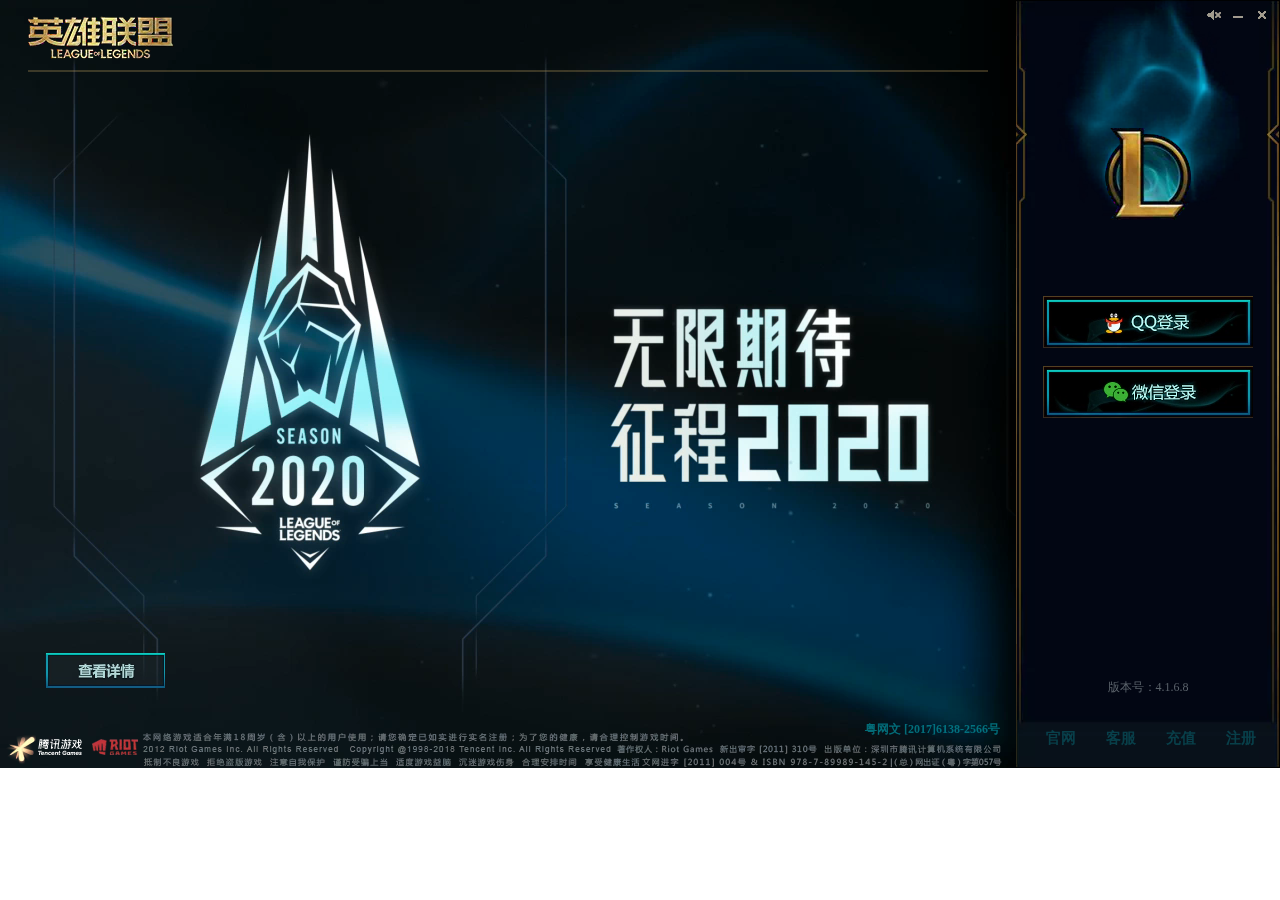
==== 英雄联盟客户端/index.html @ 6545afcc "Add files via upload" ====
<!DOCTYPE html>
<html lang="en">
<head>
    <meta charset="UTF-8">
    <title>英雄联盟-LOL-网页端</title>
    <link rel="stylesheet" href="css/index.css">
</head>
<body>

<div class="main">
    <!--动态海报-->
    <video src="meida/login_page.webm" autoplay loop></video>
    <!--主页面左上角的中文logo-->
    <div class="logo_cn"></div>
    <div class="short_line"></div>
    <!--主页面右上角的工具条-->
    <ul class="tool">
        <li class="tool_voice"></li>
        <li class="tool_small"></li>
        <li class="tool_close"></li>
    </ul>
    <!--主页面右侧登录区域-->
    <div class="loginBox">
        <!--动态logo-->
        <div class="loginBox_logo">
            <div class="loginBox_logopic"></div>
        </div>
        <!--QQ登录按钮-->
        <a href="#" class="loginBox_qqLogin"></a>
        <!--微信登录按钮-->
        <a href="#" class="loginBox_wxLogin"></a>
        <!--版本号-->
        <p class="loginBox_versionNum">版本号：4.1.6.8</p>
        <!--导航栏-->
        <ul class="loginBox_bottomNav">
            <li><a href="#">官网</a></li>
            <li><a href="#">客服</a></li>
            <li><a href="#">充值</a></li>
            <li><a href="#">注册</a></li>
        </ul>
    </div>
    <!--左下角“详细信息”按钮-->
    <a class="learnMore" href="#"></a>
    <!--许可链接-->
    <a class="admin" href="#" >粤网文 [2017]6138-2566号</a>
    <!--最下面的版权声明-->
    <div class="copyright"></div>
</div>
</body>
</html>
---- 英雄联盟客户端/css/index.css ----
*{
    margin:0;
    padding:0;
}
ul,li{
    list-style: none;
}
a{
    text-decoration: none;
    color: #08535e;
}
/*主体*/
.main{
    position: relative;
    width: 1280px;
    height: 768px;
    margin:0 auto;
    background: url(../upload/login_page.jpg) no-repeat;
}
/*动态海报*/
video{
    display: block;
    position: absolute;
    top: 0;
    left: 0;
    width: 1280px;
    height: 768px;
}
/*主页面左上角的中文logo*/
.logo_cn{
    position: absolute;
    left: 28px;
    top: 16px;
    width: 148px;
    height: 44px;
    background: url("../upload/sprit_.png")no-repeat -138px -5px;
}
.short_line{
    position: absolute;
    left:28px;
    top:70px;
    width:960px;
    height: 2px;
    background: url("../upload/shortLine.png")no-repeat ;
}
/*主页面右上角的工具条*/
.tool{
    position: absolute;
    right:5px;
    z-index: 999;
}

[class^="tool_"]{
    float: left;
    margin:10px 6px;
    width: 12px;
    height: 10px;
    background:url("../upload/sprit_.png")no-repeat -30px -2px;
    cursor: pointer;
}
.tool_voice{
    width:14px;
}
.tool_voice:hover{
    width:14px;
    background-position: -44px -2px;
}
.tool_voice2{
    width:14px;
    background-position: -60px -2px;
}
.tool_voice2:hover{
    width:14px;
    background-position: -74px -2px;
}
.tool_small{
    background-position: -2px -3px;
}
.tool_small:hover{
    background-position: -16px -3px;
}
.tool_close{
    background-position: -2px -17px;
}
.tool_close:hover{
    background-position: -17px -17px;
}
/*主页面右侧登录区域*/
.loginBox{
    position: absolute;
    right:0;
    top:0;
    width: 264px;
    height: 100%;
    background: url(../upload/loginBg.png) -13px 0 ;
}
    /*动态logo*/
.loginBox_logo{
    position: absolute;
    top:0;
    left:50%;
    transform: translateX(-50%);
    width:200px;
    height:220px;
    background: url(../upload/loginLogoEffect.webp) no-repeat 0 -18px;
    background-size: 110% 110%;
}
.loginBox_logopic{
    position: absolute;
    bottom: 0;
    left:50%;
    transform: translateX(-50%);
    width: 86px;
    height: 92px;
    background: url(../upload/loginLogo.png) no-repeat;
}
    /*QQ登录按钮*/
.loginBox_qqLogin{
    position: absolute;
    top:296px;
    left: 50%;
    transform: translateX(-50%);
    width:210px;
    height: 52px;
    background: url("../upload/sprit_.png")no-repeat -230px -770px;
}
.loginBox_qqLogin:hover{
    background-position: -230px -825px;
}
    /*微信登录按钮*/
.loginBox_wxLogin{
    position: absolute;
    top:366px;
    left: 50%;
    transform: translateX(-50%);
    width:210px;
    height: 52px;
    background:url("../upload/sprit_.png")no-repeat 0 -770px;
}
    /*版本号*/
.loginBox_wxLogin:hover{
    background-position: 0 -825px;
}
    /*版本号*/
.loginBox_versionNum{
    position: absolute;
    bottom:72px;
    width: 100%;
    text-align: center;
    color: #5a626a;
    font-size: 12px;
    user-select:none;
}
    /*导航栏*/
.loginBox_bottomNav{
    position: absolute;
    bottom:20px;
    font-size:15px;
}
.loginBox_bottomNav li{
    float: left;
    margin-left:30px;
    font-weight:600;
    opacity: 0.7;
    transition: all .3s;
}
.loginBox_bottomNav li:hover{
    opacity:1;
}
/*左下角“详细信息”按钮*/
.learnMore{
    position: absolute;
    left:45px;
    bottom:80px;
    width: 120px;
    height: 35px;
    background: url("../upload/sprit_.png") no-repeat 0 -456px;
}
.learnMore:hover{
    background-position: 0 -496px;
 }
/*许可证明*/
.admin{
    display: block;
    position: absolute;
    right:280px;
    bottom:30px;
    font-size:12px;
    font-weight:600;
    color: #0393a2;
    opacity:0.7;
}
.admin:hover{
    opacity:1;
}
/*最下面的版权声明*/
.copyright{
    position: absolute;
    left:0;
    bottom: 0;
    width: 1010px;
    height: 35px;
    background: url("../upload/copyright.png") no-repeat;
}
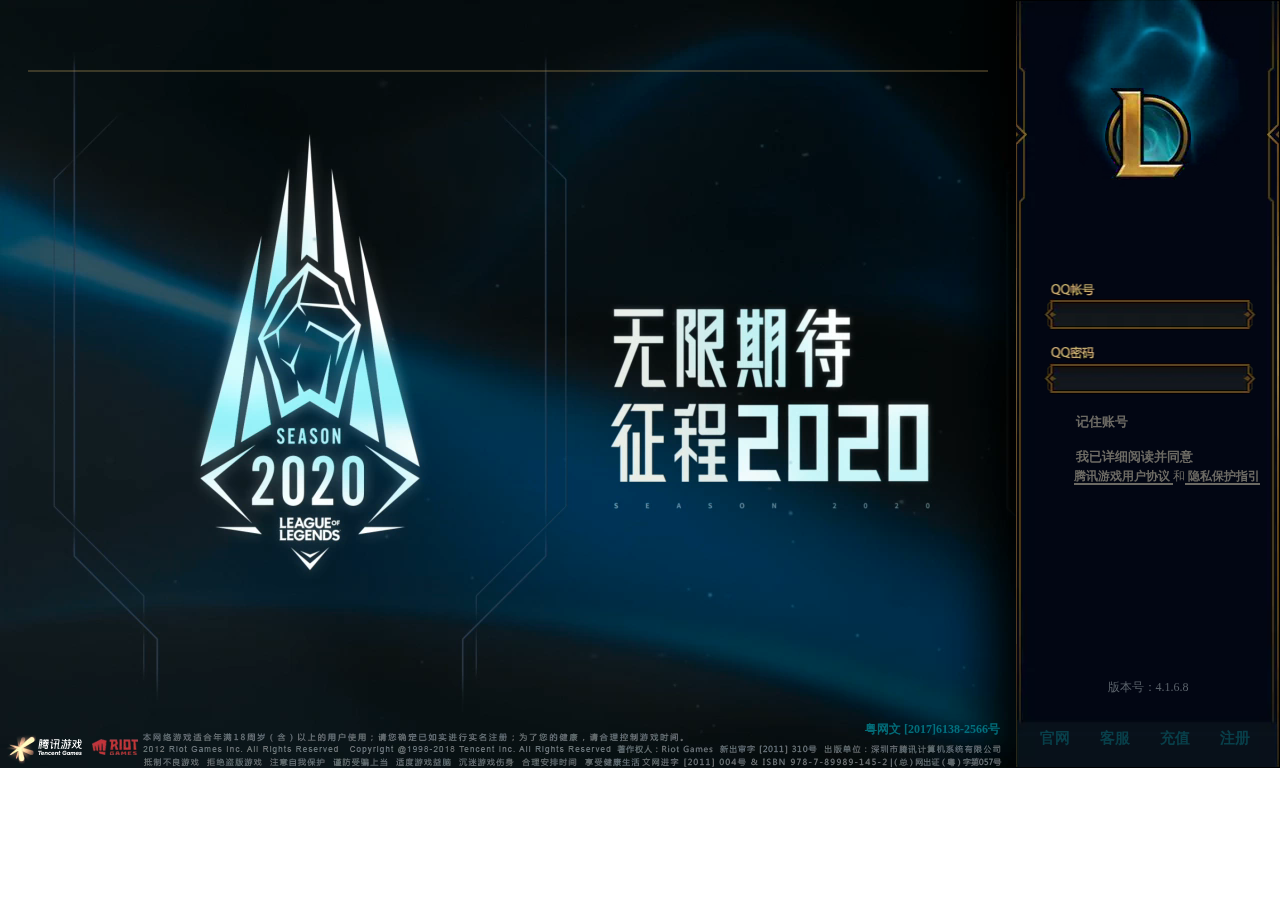
==== commit 1bad3f6d: "Add files via upload" ====
--- a/英雄联盟客户端/index.html
+++ b/英雄联盟客户端/index.html
@@ -3,6 +3,7 @@
 <head>
     <meta charset="UTF-8">
     <title>英雄联盟-LOL-网页端</title>
+    <link rel="stylesheet" href="css/common.css">
     <link rel="stylesheet" href="css/index.css">
 </head>
 <body>
@@ -26,19 +27,57 @@
             <div class="loginBox_logopic"></div>
         </div>
         <!--QQ登录按钮-->
-        <a href="#" class="loginBox_qqLogin"></a>
+        <a href="#" class="loginBox_qqLogin">
+            <i class="loginBox_qqLogin2"></i>
+        </a>
         <!--微信登录按钮-->
-        <a href="#" class="loginBox_wxLogin"></a>
+        <a href="#" class="loginBox_wxLogin">
+            <i class="loginBox_wxLogin2"></i>
+        </a>
+        <!--登录区域-->
+        <div class="loginBox_login">
+            <!--登录入口tab表头-->
+            <div class="loginBox_login_list">
+                <ul>
+                    <li class="list_qq_on"></li>
+                    <li class="list_wx_off"></li>
+                </ul>
+            </div>
+            <!--登录入口tab内容-->
+            <div class="loginBox_login_con">
+                <ul>
+                    <li>
+                        <div class="con_user">
+                            <a href="#"></a>
+                            <input class="userName" type="text">
+                            <input class="userPwd" type="password">
+                        </div>
+                        <div class="remember_userName"><i></i><p>记住账号</p></div>
+                        <div class="remember_readMe">
+                            <i></i>
+                            <p>我已详细阅读并同意</p>
+
+                        </div>
+                        <p class="agreement"><a href="#">腾讯游戏用户协议&nbsp;</a>和<a href="#">&nbsp;隐私保护指引</a></p>
+                    </li>
+                    <li></li>
+                    <li></li>
+                </ul>
+            </div>
+        </div>
         <!--版本号-->
         <p class="loginBox_versionNum">版本号：4.1.6.8</p>
-        <!--导航栏-->
-        <ul class="loginBox_bottomNav">
-            <li><a href="#">官网</a></li>
-            <li><a href="#">客服</a></li>
-            <li><a href="#">充值</a></li>
-            <li><a href="#">注册</a></li>
-        </ul>
+
+
+
     </div>
+    <!--导航栏-->
+    <ul class="bottomNav">
+        <li><a href="#">官网</a></li>
+        <li><a href="#">客服</a></li>
+        <li><a href="#">充值</a></li>
+        <li><a href="#">注册</a></li>
+    </ul>
     <!--左下角“详细信息”按钮-->
     <a class="learnMore" href="#"></a>
     <!--许可链接-->
--- a/英雄联盟客户端/css/common.css
+++ b/英雄联盟客户端/css/common.css
@@ -0,0 +1,127 @@
+*{
+    margin:0;
+    padding:0;
+}
+ul,li{
+    list-style: none;
+}
+a{
+    text-decoration: none;
+    color: #08535e;
+}
+/*主体*/
+.main{
+    position: relative;
+    width: 1280px;
+    height: 768px;
+    margin:0 auto;
+    background: url(../upload/login_page.jpg) no-repeat;
+}
+/*动态海报*/
+video{
+    display: block;
+    position: absolute;
+    top: 0;
+    left: 0;
+    width: 1280px;
+    height: 768px;
+}
+/*主页面左上角的中文logo*/
+.logo_cn{
+    position: absolute;
+    left: 28px;
+    top: 16px;
+    width: 148px;
+    height: 44px;
+    background: url("../upload/sprit1.png")no-repeat -138px -5px;
+}
+.short_line{
+    position: absolute;
+    left:28px;
+    top:70px;
+    width:960px;
+    height: 2px;
+    background: url("../upload/shortLine.png")no-repeat ;
+}
+/*主页面右上角的工具条*/
+.tool{
+    position: absolute;
+    right:5px;
+    z-index: 999;
+}
+
+[class^="tool_"]{
+    float: left;
+    margin:10px 6px;
+    width: 12px;
+    height: 10px;
+    background:url("../upload/sprit1.png")no-repeat -44px -2px;
+    cursor: pointer;
+    transition: all .2s linear;
+    opacity: .7;
+}
+
+.tool_voice{
+    width:14px;
+}
+.tool_voice:hover,
+.tool_voice2:hover,
+.tool_small:hover,
+.tool_close:hover
+{
+    opacity: 1;
+}
+.tool_voice2{
+    width:14px;
+    background-position: -74px -2px;
+}
+
+.tool_small{
+    background-position: -16px -3px;
+}
+
+.tool_close{
+    background-position:  -17px -17px;
+}
+
+/*许可证明*/
+.admin{
+    display: block;
+    position: absolute;
+    right:280px;
+    bottom:30px;
+    font-size:12px;
+    font-weight:600;
+    color: #0393a2;
+    opacity:0.7;
+}
+.admin:hover{
+    opacity:1;
+}
+/*导航栏*/
+.bottomNav{
+    position: absolute;
+    bottom:20px;
+    right:30px;
+    font-size:15px;
+}
+.bottomNav li{
+    float: left;
+    margin-left:30px;
+    font-weight:600;
+    opacity: 0.7;
+    transition: all .3s;
+}
+.bottomNav li:hover{
+    opacity:1;
+}
+/*最下面的版权声明*/
+.copyright{
+    position: absolute;
+    left:0;
+    bottom: 0;
+    width: 1010px;
+    height: 35px;
+    background: url("../upload/copyright.png") no-repeat;
+}
+
--- a/英雄联盟客户端/css/index.css
+++ b/英雄联盟客户端/css/index.css
@@ -1,90 +1,3 @@
-*{
-    margin:0;
-    padding:0;
-}
-ul,li{
-    list-style: none;
-}
-a{
-    text-decoration: none;
-    color: #08535e;
-}
-/*主体*/
-.main{
-    position: relative;
-    width: 1280px;
-    height: 768px;
-    margin:0 auto;
-    background: url(../upload/login_page.jpg) no-repeat;
-}
-/*动态海报*/
-video{
-    display: block;
-    position: absolute;
-    top: 0;
-    left: 0;
-    width: 1280px;
-    height: 768px;
-}
-/*主页面左上角的中文logo*/
-.logo_cn{
-    position: absolute;
-    left: 28px;
-    top: 16px;
-    width: 148px;
-    height: 44px;
-    background: url("../upload/sprit_.png")no-repeat -138px -5px;
-}
-.short_line{
-    position: absolute;
-    left:28px;
-    top:70px;
-    width:960px;
-    height: 2px;
-    background: url("../upload/shortLine.png")no-repeat ;
-}
-/*主页面右上角的工具条*/
-.tool{
-    position: absolute;
-    right:5px;
-    z-index: 999;
-}
-
-[class^="tool_"]{
-    float: left;
-    margin:10px 6px;
-    width: 12px;
-    height: 10px;
-    background:url("../upload/sprit_.png")no-repeat -30px -2px;
-    cursor: pointer;
-}
-.tool_voice{
-    width:14px;
-}
-.tool_voice:hover{
-    width:14px;
-    background-position: -44px -2px;
-}
-.tool_voice2{
-    width:14px;
-    background-position: -60px -2px;
-}
-.tool_voice2:hover{
-    width:14px;
-    background-position: -74px -2px;
-}
-.tool_small{
-    background-position: -2px -3px;
-}
-.tool_small:hover{
-    background-position: -16px -3px;
-}
-.tool_close{
-    background-position: -2px -17px;
-}
-.tool_close:hover{
-    background-position: -17px -17px;
-}
 /*主页面右侧登录区域*/
 .loginBox{
     position: absolute;
@@ -94,7 +7,7 @@
     height: 100%;
     background: url(../upload/loginBg.png) -13px 0 ;
 }
-    /*动态logo*/
+/*动态logo*/
 .loginBox_logo{
     position: absolute;
     top:0;
@@ -102,46 +15,215 @@
     transform: translateX(-50%);
     width:200px;
     height:220px;
-    background: url(../upload/loginLogoEffect.webp) no-repeat 0 -18px;
+    background: url(../upload/loginLogoEffect.webp) no-repeat 0 -55px;
     background-size: 110% 110%;
 }
 .loginBox_logopic{
     position: absolute;
-    bottom: 0;
+    bottom: 40px;
     left:50%;
     transform: translateX(-50%);
     width: 86px;
     height: 92px;
     background: url(../upload/loginLogo.png) no-repeat;
 }
-    /*QQ登录按钮*/
+
+/*QQ登录按钮*/
 .loginBox_qqLogin{
+    display: none;
     position: absolute;
     top:296px;
     left: 50%;
     transform: translateX(-50%);
     width:210px;
     height: 52px;
-    background: url("../upload/sprit_.png")no-repeat -230px -770px;
-}
-.loginBox_qqLogin:hover{
-    background-position: -230px -825px;
-}
-    /*微信登录按钮*/
+    background: url("../upload/sprit1.png")no-repeat -230px -770px;
+    /*-230px -825px*/
+}
+.loginBox_qqLogin2{
+    display: block;
+    width: 100%;
+    height: 100%;
+    background: url("../upload/sprit1.png")no-repeat -230px -825px;
+    opacity: 0;
+    transition:all .2s linear;
+}
+.loginBox_qqLogin2:hover{
+    opacity: 1;
+}
+/*微信登录按钮*/
 .loginBox_wxLogin{
+    display: none;
     position: absolute;
     top:366px;
     left: 50%;
     transform: translateX(-50%);
     width:210px;
     height: 52px;
-    background:url("../upload/sprit_.png")no-repeat 0 -770px;
-}
-    /*版本号*/
-.loginBox_wxLogin:hover{
-    background-position: 0 -825px;
-}
-    /*版本号*/
+    background:url("../upload/sprit1.png")no-repeat 0 -770px;
+    /*0 -825px*/
+}
+.loginBox_wxLogin2{
+    display: block;
+    width: 100%;
+    height: 100%;
+    background: url("../upload/sprit1.png")no-repeat 0 -825px;
+    opacity: 0;
+    transition:all .2s linear;
+}
+.loginBox_wxLogin2:hover{
+    opacity: 1;
+}
+/*登录入口*/
+.loginBox_login{
+    position: absolute;
+    top:228px;
+    left:20px;
+    width:228px;
+    height: 450px;
+    /*background: #ff0414;*/
+}
+.loginBox_login_list{
+    width: 100%;
+    /*background: #ff9999;*/
+}
+/*登录入口tab表头*//*:qq_on:-240px -952px wx_on:-470 -852*/
+.loginBox_login_list li{
+    float: left;
+    width: 114px;
+    height: 34px;
+    background: url("../upload/sprit1.png") no-repeat -240px -952px;
+    cursor: pointer;
+}
+/*qq登录off状态*/
+.loginBox_login_list .list_qq_off{
+    background-position:-120px -952px;
+    opacity: .5;
+    transition: all .2s linear;
+}
+/*qq登录off状态：hover*/
+.loginBox_login_list .list_qq_off:hover{
+    opacity: 1;
+}
+/*wx登录on状态*/
+.loginBox_login_list .list_wx_on{
+    background-position:-470px -852px;
+}
+/*wx登录off状态*/
+.loginBox_login_list .list_wx_off{
+    background-position:-470px -812px;
+    opacity: .5;
+    transition: all .2s linear;
+}
+/*wx登录off状态：hover*/
+.loginBox_login_list .list_wx_off:hover{
+    opacity: 1;
+}
+
+/*登录入口tab内容*/
+.loginBox_login_con{
+    position: absolute;
+    bottom:0;
+    width: 100%;
+    height: 405px;
+    /*background: #fffbf4;*/
+}
+/*li(1)  qq登录输入框背景*/
+.con_user{
+    position: absolute;
+    left: 50%;
+    top: 10px;
+    transform: translateX(-50%);
+    width:213px;
+    height: 111px;
+    background: url("../upload/inputBg.png");
+}
+.con_user a{
+    position: absolute;
+    left: 180px;
+    top:25px;
+    width: 20px;
+    height: 20px;
+    background: url("../upload/sprit1.png")no-repeat -6px -434px;
+    cursor: pointer;
+}
+.con_user a:hover{
+    background-position: -26px -434px;
+}
+
+
+/*li(1)  qq登录---username*/
+.userName,
+.userPwd{
+    position: absolute;
+    left: 15px;
+    top: 20px;
+    width:70%;
+    height:20px;
+    background: transparent;
+    color: #b1aea4;
+    font-size:12px;
+    border: 0;
+}
+/*li(1)  qq登录---userpwd*/
+.userPwd{
+    top:85px;
+}
+
+.remember_userName{
+    position: absolute;
+    left: 15px;
+    top:140px;
+    cursor: pointer;
+}
+.remember_readMe{
+    position: absolute;
+    left: 15px;
+    top:175px;
+    font-size:12px;
+    color: #9a9586;
+    cursor: pointer;
+}
+.remember_userName i,
+.remember_readMe i
+{
+    float: left;
+    width:20px;
+    height: 18px;
+    background: url("../upload/sprit1.png") no-repeat -301px -2px;
+}
+.remember_userName p,
+.remember_readMe p{
+    float: left;
+    margin-left:5px;
+    font-size:13px;
+    font-weight: 600;
+    color: #9a9586;
+    opacity:.7;
+    transition: all .2s linear;
+}
+.remember_userName p:hover,
+.remember_readMe p:hover{
+    opacity:1;
+}
+
+.agreement{
+    position: absolute;
+    top: 195px;
+    left: 38px;
+    font-size:12px;
+    color: #9a9586;
+    opacity:.7;
+}
+.agreement a{
+    font-size:12px;
+    font-weight: 600;
+    color: #9a9586;
+    border-bottom: 2px solid #9a9586;
+}
+
+
+/*版本号*/
 .loginBox_versionNum{
     position: absolute;
     bottom:72px;
@@ -151,22 +233,6 @@
     font-size: 12px;
     user-select:none;
 }
-    /*导航栏*/
-.loginBox_bottomNav{
-    position: absolute;
-    bottom:20px;
-    font-size:15px;
-}
-.loginBox_bottomNav li{
-    float: left;
-    margin-left:30px;
-    font-weight:600;
-    opacity: 0.7;
-    transition: all .3s;
-}
-.loginBox_bottomNav li:hover{
-    opacity:1;
-}
 /*左下角“详细信息”按钮*/
 .learnMore{
     position: absolute;
@@ -174,32 +240,8 @@
     bottom:80px;
     width: 120px;
     height: 35px;
-    background: url("../upload/sprit_.png") no-repeat 0 -456px;
+    background: url("../upload/sprit1.png") no-repeat 0 -456px;
 }
 .learnMore:hover{
     background-position: 0 -496px;
- }
-/*许可证明*/
-.admin{
-    display: block;
-    position: absolute;
-    right:280px;
-    bottom:30px;
-    font-size:12px;
-    font-weight:600;
-    color: #0393a2;
-    opacity:0.7;
-}
-.admin:hover{
-    opacity:1;
-}
-/*最下面的版权声明*/
-.copyright{
-    position: absolute;
-    left:0;
-    bottom: 0;
-    width: 1010px;
-    height: 35px;
-    background: url("../upload/copyright.png") no-repeat;
-}
-
+}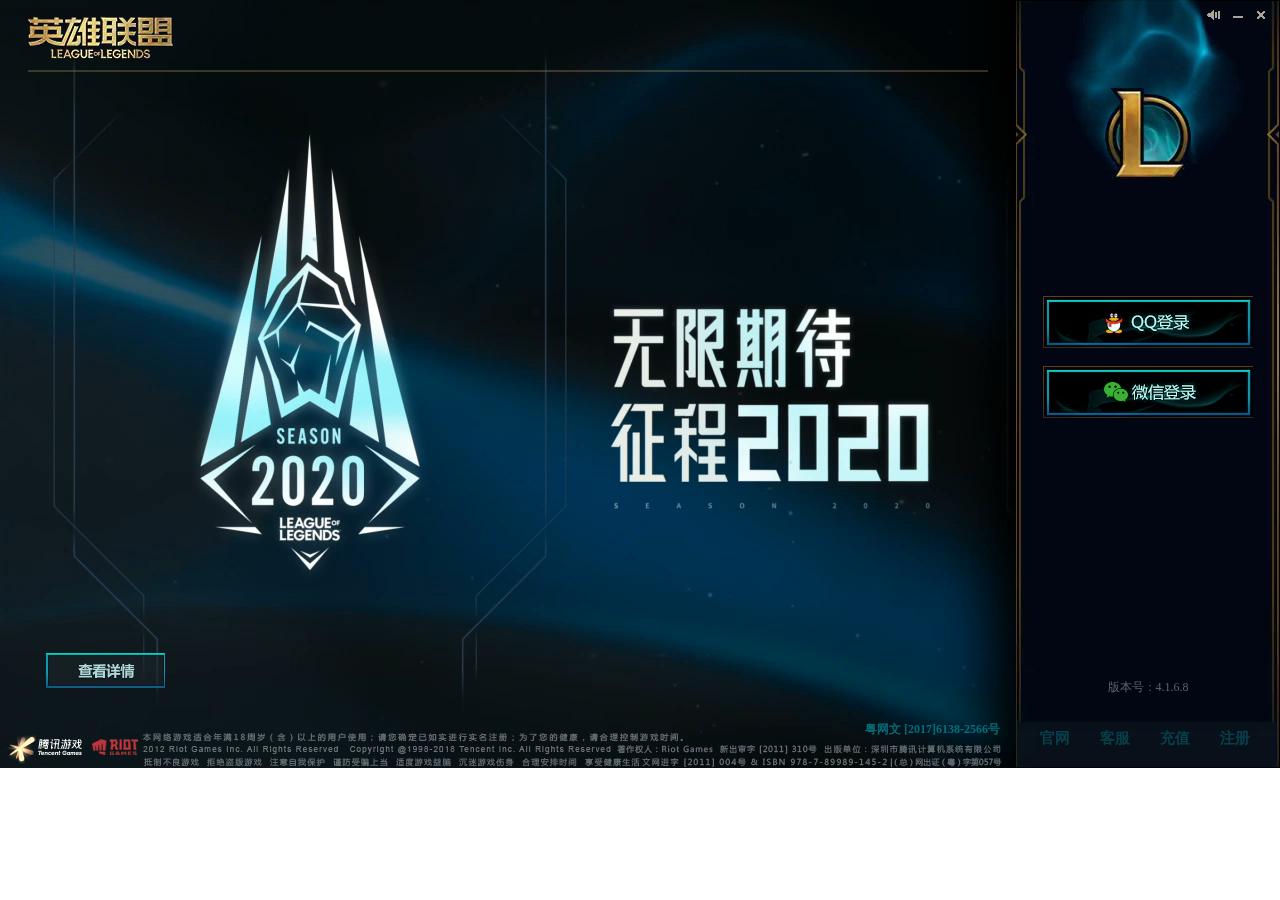
==== commit 3ba060fd: "Add files via upload" ====
--- a/英雄联盟客户端/index.html
+++ b/英雄联盟客户端/index.html
@@ -3,14 +3,21 @@
 <head>
     <meta charset="UTF-8">
     <title>英雄联盟-LOL-网页端</title>
+    <link rel="stylesheet" href="css/jquery.mCustomScrollbar.css">
     <link rel="stylesheet" href="css/common.css">
     <link rel="stylesheet" href="css/index.css">
 </head>
-<body>
+<body oncontextmenu="window.event.returnValue=false" onselectstart="return false" onpaste="return false">
 
 <div class="main">
+    <!--音频-->
+    <!--1.进入页面时的音频-->
+    <audio src="media/enterLol.mp3" autoplay></audio>
+    <audio id="bgm" src="media/sound.mp3" autoplay loop></audio>
     <!--动态海报-->
-    <video src="meida/login_page.webm" autoplay loop></video>
+    <video src="media/login_page.webm" autoplay loop></video>
+    <!--mask-->
+    <div class="mask"><div class="loginNotify">正在登陆...</div></div>
     <!--主页面左上角的中文logo-->
     <div class="logo_cn"></div>
     <div class="short_line"></div>
@@ -26,14 +33,16 @@
         <div class="loginBox_logo">
             <div class="loginBox_logopic"></div>
         </div>
-        <!--QQ登录按钮-->
-        <a href="#" class="loginBox_qqLogin">
-            <i class="loginBox_qqLogin2"></i>
-        </a>
-        <!--微信登录按钮-->
-        <a href="#" class="loginBox_wxLogin">
-            <i class="loginBox_wxLogin2"></i>
-        </a>
+        <!--登录入口按钮-->
+        <div class="loginBox_entrance">
+            <a href="#" class="loginBox_qqLogin">
+                <i></i>
+            </a>
+            <!--微信登录按钮-->
+            <a href="#" class="loginBox_wxLogin">
+                <i></i>
+            </a>
+        </div>
         <!--登录区域-->
         <div class="loginBox_login">
             <!--登录入口tab表头-->
@@ -46,29 +55,67 @@
             <!--登录入口tab内容-->
             <div class="loginBox_login_con">
                 <ul>
-                    <li>
-                        <div class="con_user">
-                            <a href="#"></a>
-                            <input class="userName" type="text">
-                            <input class="userPwd" type="password">
+                    <li style="display: block">
+                        <div class="qq_way1" style="display: block">
+                            <div class="con_user">
+
+                                <input class="userName" onkeyup="value=value.replace(/[^0-9]/g,'')" onpaste="value=value.replace(/[^0-9]/g,'')"                                                     oncontextmenu="value=value.replace(/[^0-9]/g,'')"  maxlength="11">
+                                <a class="historyBtn" href="#"></a>
+                                <div class="history"  data-mcs-theme="light-3">
+                                    <ul>
+
+                                    </ul>
+                                </div>
+                                <input class="userPwd" type="password" onselectstart="return false" maxlength="20">
+                            </div>
+                            <div class="remember_userName checked">
+                                <i></i>
+                                <p>记住账号</p>
+                            </div>
+                            <div class="remember_readMe checked">
+                                <i></i>
+                                <p>我已详细阅读并同意</p>
+                            </div>
+                            <p class="agreement"><a href="#">腾讯游戏用户协议&nbsp;</a>和<a href="#">&nbsp;隐私保护指引</a></p>
+
+                            <a class="enterGame1" href="#"><i></i></a>
+                            <a class="changeWay1" href="#"><i></i></a>
                         </div>
-                        <div class="remember_userName"><i></i><p>记住账号</p></div>
-                        <div class="remember_readMe">
+                        <div class="qq_way2" style="display: none;">
+                            <p class="txt">检测到您已登录QQ账号，请选择登录</p>
+                            <div class="qqUsers">
+                                <div class="cur">ysx(158758020)</div>
+                                <div>lxy(158758020)</div>
+                            </div>
+                            <div class="remember_readMe checked">
+                                <i></i>
+                                <p>我已详细阅读并同意</p>
+                            </div>
+                            <p class="agreement"><a href="#">腾讯游戏用户协议&nbsp;</a>和<a href="#">&nbsp;隐私保护指引</a></p>
+
+                            <a class="enterGame2" href="#"><i></i></a>
+                            <a class="changeWay2" href="#"><i></i></a>
+                        </div>
+                    </li>
+                    <li style="display: none">
+                        <p class="useWx">使用&nbsp;微信扫码&nbsp;安全登录</p>
+                        <div class="wxCode">
+                            <img src="img/wechatScanBack.png" alt="微信扫码登录" title="微信扫码登录">
+                            <a href="#"><i></i></a>
+                        </div>
+                        <div class="remember_readMe checked">
                             <i></i>
                             <p>我已详细阅读并同意</p>
-
                         </div>
                         <p class="agreement"><a href="#">腾讯游戏用户协议&nbsp;</a>和<a href="#">&nbsp;隐私保护指引</a></p>
+
+
                     </li>
-                    <li></li>
-                    <li></li>
                 </ul>
             </div>
         </div>
         <!--版本号-->
         <p class="loginBox_versionNum">版本号：4.1.6.8</p>
-
-
 
     </div>
     <!--导航栏-->
@@ -80,10 +127,18 @@
     </ul>
     <!--左下角“详细信息”按钮-->
     <a class="learnMore" href="#"></a>
+    <!--错误提示-->
+    <div class="notice"><div class="noAllowed"></div></div>
     <!--许可链接-->
-    <a class="admin" href="#" >粤网文 [2017]6138-2566号</a>
+    <a class="admin" href="#">粤网文 [2017]6138-2566号</a>
     <!--最下面的版权声明-->
     <div class="copyright"></div>
 </div>
+<script src="js/jquery.min.js"></script>
+<script src="js/jquery.mCustomScrollbar.concat.min.js"></script>
+<script src="js/完美运动框架.js"></script>
+<script src="js/tools.js"></script>
+<script src="js/localStorage.js"></script>
+<script src="js/index.js"></script>
 </body>
 </html>--- a/英雄联盟客户端/css/common.css
+++ b/英雄联盟客户端/css/common.css
@@ -8,6 +8,11 @@
 a{
     text-decoration: none;
     color: #08535e;
+}
+i{
+    display: block;
+    width: 100%;
+    height: 100%;
 }
 /*主体*/
 .main{
@@ -26,6 +31,8 @@
     width: 1280px;
     height: 768px;
 }
+/*音频*/
+
 /*主页面左上角的中文logo*/
 .logo_cn{
     position: absolute;
@@ -34,6 +41,7 @@
     width: 148px;
     height: 44px;
     background: url("../upload/sprit1.png")no-repeat -138px -5px;
+    z-index: 999;
 }
 .short_line{
     position: absolute;
@@ -55,25 +63,21 @@
     margin:10px 6px;
     width: 12px;
     height: 10px;
-    background:url("../upload/sprit1.png")no-repeat -44px -2px;
+    background:url("../upload/sprit1.png")no-repeat -74px -2px;
     cursor: pointer;
-    transition: all .2s linear;
+    transition: opacity .2s linear;
     opacity: .7;
 }
 
 .tool_voice{
     width:14px;
 }
-.tool_voice:hover,
-.tool_voice2:hover,
-.tool_small:hover,
-.tool_close:hover
-{
+[class^="tool_"]:hover{
     opacity: 1;
 }
 .tool_voice2{
     width:14px;
-    background-position: -74px -2px;
+    background-position:-44px -2px;
 }
 
 .tool_small{
@@ -83,7 +87,11 @@
 .tool_close{
     background-position:  -17px -17px;
 }
-
+.tool_back{
+    width: 12px;
+    height: 11px;
+    background: url("../upload/sprit1.png") no-repeat -12px -240px;
+}
 /*许可证明*/
 .admin{
     display: block;
--- a/英雄联盟客户端/css/index.css
+++ b/英雄联盟客户端/css/index.css
@@ -1,3 +1,35 @@
+/*遮罩*/
+.mask{
+    visibility: hidden;
+    position: absolute;
+    width: 100%;
+    height: 100%;
+    background-color: rgba(0,0,0,0);
+    transition: all .3s;
+    z-index: 9999;
+}
+.mask.on{
+    visibility: visible;
+    background-color:rgba(0,0,0,.4) ;
+
+}
+/*正在登陆提示框*/
+.loginNotify{
+    position: absolute;
+    top: 50%;
+    left: 50%;
+    transform: translate(-50%,-50%);
+    width: 300px;
+    height: 100px;
+    background: url("../upload/NotifyDialogBg.png") no-repeat;
+    background-size:100% 100%;
+    color: #b1aea4;
+    font-size:14px;
+    font-weight: 600;
+    text-align: center;
+    line-height:100px;
+    user-select: none;
+}
 /*主页面右侧登录区域*/
 .loginBox{
     position: absolute;
@@ -27,10 +59,12 @@
     height: 92px;
     background: url(../upload/loginLogo.png) no-repeat;
 }
-
+/*登录总入口*/
+.loginBox_entrance{
+    display: block;
+}
 /*QQ登录按钮*/
 .loginBox_qqLogin{
-    display: none;
     position: absolute;
     top:296px;
     left: 50%;
@@ -40,20 +74,16 @@
     background: url("../upload/sprit1.png")no-repeat -230px -770px;
     /*-230px -825px*/
 }
-.loginBox_qqLogin2{
-    display: block;
-    width: 100%;
-    height: 100%;
+.loginBox_qqLogin i{
     background: url("../upload/sprit1.png")no-repeat -230px -825px;
     opacity: 0;
     transition:all .2s linear;
 }
-.loginBox_qqLogin2:hover{
+.loginBox_qqLogin i:hover{
     opacity: 1;
 }
 /*微信登录按钮*/
 .loginBox_wxLogin{
-    display: none;
     position: absolute;
     top:366px;
     left: 50%;
@@ -63,24 +93,23 @@
     background:url("../upload/sprit1.png")no-repeat 0 -770px;
     /*0 -825px*/
 }
-.loginBox_wxLogin2{
-    display: block;
-    width: 100%;
-    height: 100%;
+.loginBox_wxLogin i{
     background: url("../upload/sprit1.png")no-repeat 0 -825px;
     opacity: 0;
     transition:all .2s linear;
 }
-.loginBox_wxLogin2:hover{
+.loginBox_wxLogin i:hover{
     opacity: 1;
 }
 /*登录入口*/
 .loginBox_login{
+    display:none;
     position: absolute;
     top:228px;
     left:20px;
     width:228px;
     height: 450px;
+    opacity:0;
     /*background: #ff0414;*/
 }
 .loginBox_login_list{
@@ -92,14 +121,19 @@
     float: left;
     width: 114px;
     height: 34px;
-    background: url("../upload/sprit1.png") no-repeat -240px -952px;
-    cursor: pointer;
+    cursor: pointer;
+    background: url("../upload/sprit1.png") no-repeat;
+}
+
+/*qq登录on状态*/
+.loginBox_login_list .list_qq_on{
+    background-position: -240px -952px;
 }
 /*qq登录off状态*/
 .loginBox_login_list .list_qq_off{
     background-position:-120px -952px;
     opacity: .5;
-    transition: all .2s linear;
+    transition: opacity .2s linear;
 }
 /*qq登录off状态：hover*/
 .loginBox_login_list .list_qq_off:hover{
@@ -113,12 +147,13 @@
 .loginBox_login_list .list_wx_off{
     background-position:-470px -812px;
     opacity: .5;
-    transition: all .2s linear;
+    transition: opacity .2s linear;
 }
 /*wx登录off状态：hover*/
 .loginBox_login_list .list_wx_off:hover{
-    opacity: 1;
-}
+     opacity: 1;
+ }
+
 
 /*登录入口tab内容*/
 .loginBox_login_con{
@@ -127,6 +162,12 @@
     width: 100%;
     height: 405px;
     /*background: #fffbf4;*/
+}
+/*qq_way1*/
+.qq_way1{
+    position: absolute;
+    opacity: 1;
+    width: 100%;
 }
 /*li(1)  qq登录输入框背景*/
 .con_user{
@@ -137,6 +178,7 @@
     width:213px;
     height: 111px;
     background: url("../upload/inputBg.png");
+    z-index: 999;
 }
 .con_user a{
     position: absolute;
@@ -165,11 +207,50 @@
     font-size:12px;
     border: 0;
 }
+.userName::selection,
+.userPwd::selection{
+    background-color: transparent;
+}
 /*li(1)  qq登录---userpwd*/
 .userPwd{
     top:85px;
 }
-
+/*li(1)  历史qq号*/
+.history{
+    display: none;
+    overflow: hidden;
+    position: absolute;
+    left: 6px;
+    top: 30px;
+    width: 201px;
+    height: 93px;
+    padding-bottom:3px;
+    background: url("../upload/historyBg.png")no-repeat ;
+    transition: all .2s;
+    z-index: 999;
+    opacity: 0;
+}
+.show{
+    top:46px;
+    opacity:1;
+}
+.history li{
+    width:92%;
+    height: 30px;
+    margin:0 auto;
+    padding-left:10px;
+    color: #b1aea4;
+    font-size:15px;
+    font-weight:500;
+    line-height:30px;
+    transition: all .4s;
+    cursor: pointer;
+}
+.history li:hover{
+    color: #f8f8f8;
+    background: #5f5f5f;
+}
+/*li(1)  记住账号 和 我已阅读协议区域*/
 .remember_userName{
     position: absolute;
     left: 15px;
@@ -185,37 +266,226 @@
     cursor: pointer;
 }
 .remember_userName i,
-.remember_readMe i
-{
+.remember_readMe i {
     float: left;
     width:20px;
     height: 18px;
     background: url("../upload/sprit1.png") no-repeat -301px -2px;
 }
+/*复选框选中样式*/
+.remember_userName.checked i,
+.remember_readMe.checked i{
+    background: url("../upload/sprit1.png") no-repeat -301px -22px;
+}
+
+/*li(1)  文字内容*/
 .remember_userName p,
 .remember_readMe p{
     float: left;
-    margin-left:5px;
     font-size:13px;
     font-weight: 600;
     color: #9a9586;
-    opacity:.7;
-    transition: all .2s linear;
-}
-.remember_userName p:hover,
-.remember_readMe p:hover{
+}
+
+/*li(1)    协议链接*/
+.loginBox_login_con li:nth-child(1) .agreement{
+    position: absolute;
+    top: 190px;
+    left: 37px;
+    color: #9a9586;
+    font-size: 12px;
+}
+.loginBox_login_con li:nth-child(1) .agreement a{
+    margin-top:5px;
+    font-size:12px;
+    font-weight: 600;
+    color: #9a9586;
+    border-bottom: 2px solid #9a9586;
+}
+/*qq_way2*/
+.qq_way2{
+    display: none;
+    position: absolute;
+    left: -5px;
+    width: 100%;
+    opacity: 0;
+}
+/*li(1)     快速登录文字提示*/
+.qq_way2 .txt{
+    position: absolute;
+    top: 5px;
+    left: 50%;
+    transform: translateX(-50%);
+    width: 100%;
+    font-size: 13px;
+    font-weight:600;
+    color: #9a9586;
+}
+.qqUsers{
+    overflow-y: auto;
+    overflow-x: hidden;
+    position: absolute;
+    top: 44px;
+    left: 50%;
+    transform: translateX(-50%);
+    width: 200px;
+    height:126px;
+    /*background: #fff2cc;*/
+}
+.qqUsers div{
+    width: 200px;
+    height: 29px;
+    margin-bottom:2px;
+    padding-left: 22px;
+    color: #a0c7c5;
+    background: url("../upload/sprit1.png")no-repeat -310px -650px;
+    font-size:14px;
+    font-weight:600;
+    line-height:29px;
+    cursor: pointer;
+}
+.qqUsers div.cur{
+    background: url("../upload/sprit1.png")no-repeat -310px -700px;
+ }
+
+
+
+/*li(1)     进入游戏按钮*/
+.enterGame1,
+.enterGame2{
+    position: absolute;
+    left: 50%;
+    transform: translateX(-50%);
+    top: 228px;
+    width: 208px;
+    height: 52px;
+    background: url("../upload/进入游戏按钮1.png") no-repeat;
+    background-size:100% 100%;
+}
+.enterGame2{
+    background: url("../upload/确定按钮1.png") no-repeat;
+    background-size:100% 100%;
+}
+.enterGame1 i,
+.enterGame2 i{
+    background: url("../upload/进入游戏按钮2.png")no-repeat;
+    background-size:100% 100%;
+    opacity: 0;
+    transition: opacity .3s ;
+}
+.enterGame2 i{
+    background: url("../upload/确定按钮2.png")no-repeat;
+    background-size:100% 100%;
+}
+.enterGame1 i:hover,
+.enterGame2 i:hover{
+    opacity: 1;
+}
+/*li(1)     使用快速登录*/
+.changeWay1,
+.changeWay2,
+.offline{
+    position: absolute;
+    left: 50%;
+    transform: translateX(-50%);
+    top: 293px;
+    width: 117px;
+    height: 21px;
+    background: url("../upload/sprit1.png")no-repeat 0 -190px;
+}
+.changeWay1 i,
+.changeWay2 i{
+    background: url("../upload/sprit1.png")no-repeat 0 -211px;
+    opacity: 0;
+    transition: opacity .3s ;
+}
+.changeWay2{
+    background: url("../upload/sprit1.png")no-repeat -120px -190px;
+}
+
+.changeWay2 i{
+    background: url("../upload/sprit1.png")no-repeat -120px -211px;
+}
+.changeWay1 i:hover,
+.changeWay2 i:hover{
     opacity:1;
 }
-
-.agreement{
-    position: absolute;
-    top: 195px;
-    left: 38px;
+/*li(1) 没有qq在线*/
+.offline{
+    background: url("../upload/sprit1.png")no-repeat -260px -190px;
+}
+
+/*li(2)    微信登录入口*/
+/*li(2)     标题文字*/
+.useWx{
+    position: absolute;
+    top:10px;
+    width:100%;
+    text-align: center;
+    color: #9a9586;
     font-size:12px;
-    color: #9a9586;
-    opacity:.7;
-}
-.agreement a{
+}
+/*li(2)  微信二维码*/
+.wxCode{
+    position: absolute;
+    top:35px;
+    left: 50%;
+    transform: translateX(-50%);
+
+}
+.wxCode img{
+    width: 144px;
+    height: 144px;
+}
+.wxCode a{
+    display: block;
+    position: absolute;
+    bottom:0;
+    right: 0;
+    transform: translate(30%,30%);
+    width:31px;
+    height: 31px;
+    background: url("../upload/sprit1.png") no-repeat -425px -165px;
+}
+.wxCode a i{
+    background: url("../upload/sprit1.png") no-repeat -465px -165px;
+    transition:all .5s;
+    opacity: 0;
+}
+.wxCode a i:hover{
+    opacity: 1;
+    transform: rotate(360deg);
+}
+/*li(2)    阅读协议 */
+.loginBox_login_con li:nth-child(2) .remember_readMe{
+    position: absolute;
+    left: 15px;
+    top:225px;
+    font-size:12px;
+    color: #9a9586;
+    cursor: pointer;
+}
+.loginBox_login_con li:nth-child(2) .remember_readMe i{
+    float: left;
+    width:20px;
+    height: 18px;
+    background: url("../upload/sprit1.png") no-repeat -301px -2px;
+}
+.loginBox_login_con li:nth-child(2) .remember_readMe p{
+    float: left;
+    margin-bottom:5px;
+}
+.loginBox_login_con li:nth-child(2) .remember_readMe.checked i{
+    background: url("../upload/sprit1.png") no-repeat -301px -22px;
+}
+.loginBox_login_con li:nth-child(2) .agreement{
+    position: absolute;
+    top: 245px;
+    left: 15px;
+    color: #9a9586;
+    font-size: 12px;
+}
+.loginBox_login_con li:nth-child(2) .agreement a{
     font-size:12px;
     font-weight: 600;
     color: #9a9586;
@@ -244,4 +514,38 @@
 }
 .learnMore:hover{
     background-position: 0 -496px;
-}+}
+/*错误提示*/
+.notice{
+    display: none;
+    position: absolute;
+    width: 100%;
+    height: 100%;
+    background-color: rgba(0,0,0,.4);
+    z-index:999;
+}
+.noAllowed{
+    display: none;
+    position: absolute;
+    top:252px;
+    left: 428px;
+    width:410px;
+    height: 203px;
+    cursor: pointer;
+}
+.noAllowed1{
+    display: block;
+    background: url("../upload/错误提示1.png") no-repeat;
+    background-size: 100% 100%;
+    opacity: 0;
+}
+.noAllowed2{
+    display: block;
+    background: url("../upload/错误提示2.png") no-repeat;
+    background-size: 100% 100%;
+    opacity: 0;
+}
+/*滚动条修改初始值*/
+.mCSB_inside > .mCSB_container{
+    margin-right:8px;}
+
